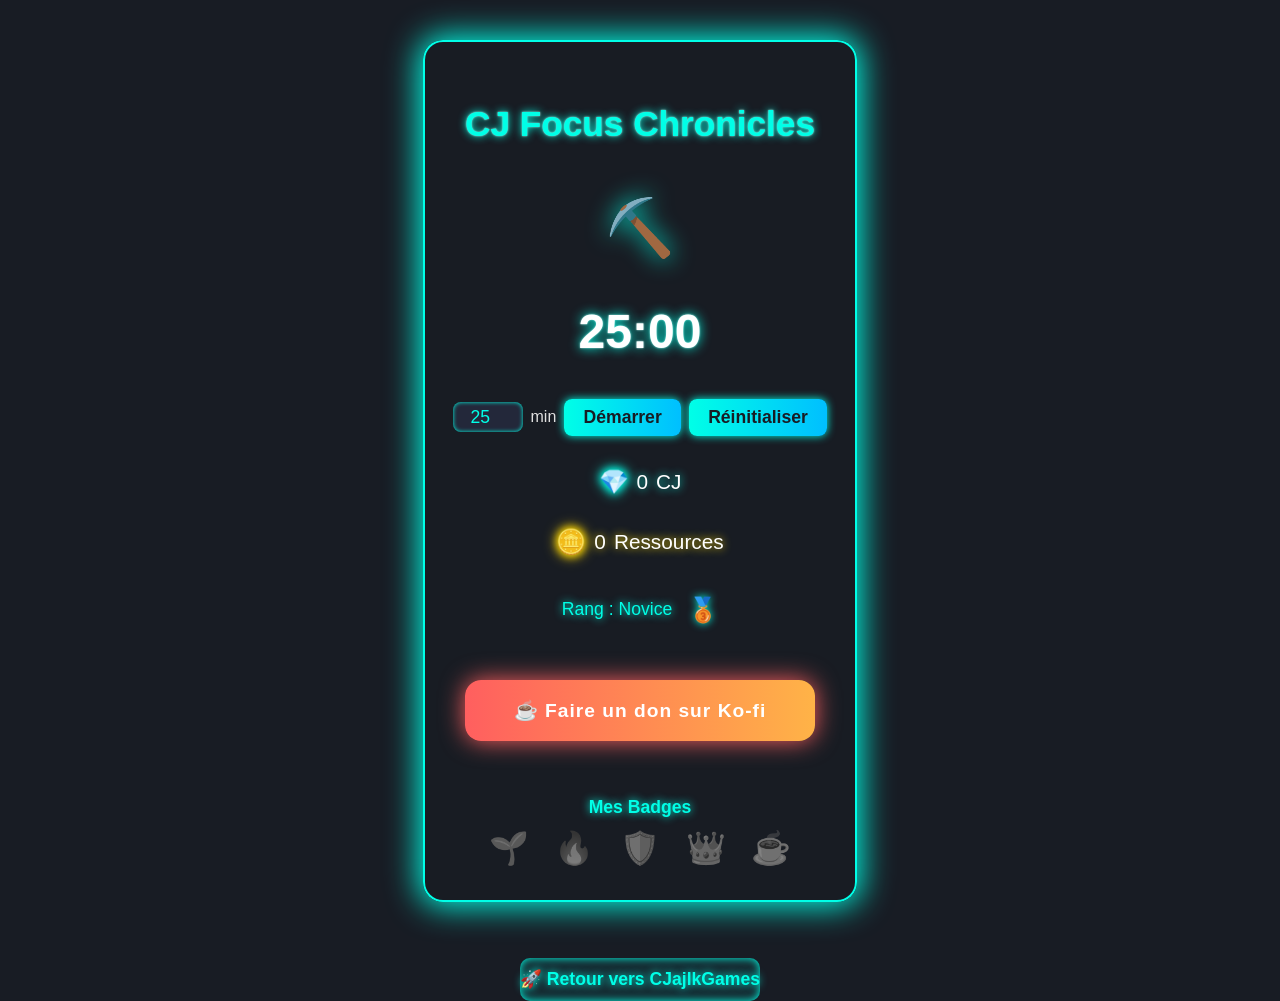
==== focus.html @ 75758763 "Initial focus app" ====
<!DOCTYPE html>
<html lang="fr">
<head>
    <meta charset="UTF-8">
    <meta name="viewport" content="width=device-width, initial-scale=1.0">
    <title>CJ Focus Chronicles - Productivité RPG</title>
    <style>
        :root {
            --neon-color: #00ffe7;
        }
        body {
            background: #181c24;
            color: #e0e0e0;
            font-family: 'Segoe UI', Arial, sans-serif;
            margin: 0;
            min-height: 100vh;
            display: flex;
            flex-direction: column;
            align-items: center;
            justify-content: flex-start;
        }
        #app-container {
            margin: 2.5rem auto 0 auto;
            background: rgba(24,28,36,0.97);
            border-radius: 20px;
            box-shadow: 0 0 32px 4px var(--neon-color), 0 0 0 2px var(--neon-color) inset;
            padding: 2.5rem 2rem 2rem 2rem;
            display: flex;
            flex-direction: column;
            align-items: center;
            gap: 2rem;
            max-width: 370px;
            width: 95vw;
        }
        h1 {
            font-size: 2.2rem;
            color: var(--neon-color);
            text-shadow: 0 0 8px var(--neon-color), 0 0 2px #fff;
            margin-bottom: 0.5rem;
        }
        .miner {
            font-size: 3.5rem;
            margin: 0.5rem 0 0.5rem 0;
            filter: drop-shadow(0 0 12px var(--neon-color));
            transition: transform 0.2s;
            display: flex;
            align-items: center;
            justify-content: center;
            height: 4.5rem;
            width: 4.5rem;
            user-select: none;
        }
        .miner.mining {
            animation: miningAnim 0.5s infinite alternate;
        }
        @keyframes miningAnim {
            0% { transform: rotate(-18deg) scale(1.08); }
            100% { transform: rotate(18deg) scale(1.18); }
        }
        .timer {
            font-size: 3rem;
            font-weight: bold;
            color: #fff;
            text-shadow: 0 0 12px var(--neon-color), 0 0 2px #fff;
            margin-bottom: 0.5rem;
        }
        .controls {
            display: flex;
            gap: 0.5rem;
            align-items: center;
        }
        .controls input[type="number"] {
            width: 60px;
            padding: 0.3rem;
            border-radius: 8px;
            border: none;
            background: #23283a;
            color: var(--neon-color);
            font-size: 1.1rem;
            outline: none;
            box-shadow: 0 0 4px var(--neon-color) inset;
            text-align: center;
        }
        .controls button {
            background: linear-gradient(90deg, var(--neon-color) 0%, #00bfff 100%);
            color: #181c24;
            border: none;
            border-radius: 8px;
            padding: 0.5rem 1.2rem;
            font-size: 1.1rem;
            font-weight: bold;
            cursor: pointer;
            box-shadow: 0 0 8px var(--neon-color);
            transition: background 0.2s, color 0.2s;
        }
        .controls button:hover {
            background: linear-gradient(90deg, #00bfff 0%, var(--neon-color) 100%);
            color: #fff;
        }
        .diamonds {
            display: flex;
            align-items: center;
            gap: 0.5rem;
            font-size: 1.3rem;
            color: #fff;
            text-shadow: 0 0 8px var(--neon-color);
        }
        .diamond-icon {
            font-size: 1.5rem;
            color: var(--neon-color);
            filter: drop-shadow(0 0 6px var(--neon-color));
        }
        .resources {
            display: flex;
            align-items: center;
            gap: 0.5rem;
            font-size: 1.3rem;
            color: #fff;
            text-shadow: 0 0 8px #ffd700;
        }
        .resource-icon {
            font-size: 1.5rem;
            color: #ffd700;
            filter: drop-shadow(0 0 6px #ffd700);
        }
        .rank-section {
            margin-top: 0.5rem;
            font-size: 1.1rem;
            color: var(--neon-color);
            text-shadow: 0 0 8px var(--neon-color);
            display: flex;
            align-items: center;
            gap: 0.5rem;
        }
        .kofi-btn {
            margin-top: 1.5rem;
            display: block;
            background: linear-gradient(90deg, #ff5f5f 0%, #ffb347 100%);
            color: #fff;
            font-weight: bold;
            font-size: 1.2rem;
            padding: 1.2rem 0;
            border-radius: 16px;
            text-decoration: none;
            box-shadow: 0 0 24px #ff5f5f;
            letter-spacing: 1px;
            width: 100%;
            text-align: center;
            max-width: 350px;
            transition: background 0.2s, box-shadow 0.2s;
        }
        .kofi-btn:hover {
            background: linear-gradient(90deg, #ffb347 0%, #ff5f5f 100%);
            box-shadow: 0 0 32px #ffb347;
        }
        .alert {
            color: #ff5f5f;
            font-weight: bold;
            margin-top: 1rem;
            text-shadow: 0 0 8px #ff5f5f;
            display: none;
        }
        .badges-section {
            margin-top: 1.5rem;
            width: 100%;
        }
        .badges-section h2 {
            font-size: 1.1rem;
            color: var(--neon-color);
            text-shadow: 0 0 8px var(--neon-color);
            margin: 0 0 0.5rem 0;
            text-align: center;
        }
        #badgesList {
            display: flex;
            gap: 1.2rem;
            justify-content: center;
            align-items: center;
        }
        .badge-ico {
            font-size: 2rem;
            transition: filter 0.3s, box-shadow 0.3s;
            border-radius: 50%;
            padding: 0.2rem;
            cursor: pointer;
        }
        .badge-shine {
            animation: shine 1.2s infinite alternate;
        }
        @keyframes shine {
            0% { filter: drop-shadow(0 0 8px var(--neon-color)); }
            100% { filter: drop-shadow(0 0 24px var(--neon-color)); }
        }
        .badge-tooltip {
            pointer-events: none;
            user-select: none;
            opacity: 0.98;
            transition: opacity 0.2s;
            position: fixed;
            min-width: 160px;
            background: rgba(24,28,36,0.98);
            color: var(--neon-color);
            padding: 0.5rem 1rem;
            border-radius: 12px;
            box-shadow: 0 0 12px var(--neon-color);
            font-size: 1rem;
            text-align: center;
            z-index: 4000;
        }
        .hub-link {
            display: block;
            margin: 2.2rem auto 0 auto;
            color: var(--neon-color);
            font-weight: bold;
            font-size: 1.1rem;
            text-align: center;
            text-decoration: none;
            text-shadow: 0 0 8px var(--neon-color);
            border-radius: 10px;
            padding: 0.7rem 0;
            background: rgba(0,255,231,0.07);
            box-shadow: 0 0 8px var(--neon-color) inset;
            max-width: 350px;
            transition: background 0.2s, color 0.2s;
        }
        .hub-link:hover {
            background: var(--neon-color);
            color: #181c24;
            box-shadow: 0 0 24px var(--neon-color);
        }
        @media (max-width: 600px) {
            #app-container {
                max-width: 98vw;
                padding: 1.2rem 0.5rem 1.5rem 0.5rem;
            }
            .kofi-btn {
                font-size: 1.2rem;
                padding: 1.2rem 0;
                border-radius: 16px;
                max-width: 100vw;
            }
            .miner {
                font-size: 2.5rem;
                height: 3.2rem;
                width: 3.2rem;
            }
        }
    </style>
</head>
<body>
    <div id="app-container">
        <!-- Le contenu JS sera injecté ici -->
    </div>
    <footer style="text-align: center; margin-top: 20px;">
        <a href="https://cjajlk.github.io/cjajlkGames/" class="hub-link">
            🚀 Retour vers CJajlkGames
        </a>
    </footer>
    <audio id="coinSound" src="https://cdn.pixabay.com/audio/2022/03/15/audio_115b9bfae2.mp3" preload="auto"></audio>
    <div id="rankUpAnim" style="display:none;position:fixed;top:0;left:0;right:0;bottom:0;z-index:2000;align-items:center;justify-content:center;background:rgba(24,28,36,0.96);flex-direction:column;"></div>
    <div id="copySuccess" style="display:none;position:fixed;bottom:2.5rem;left:50%;transform:translateX(-50%);background:rgba(0,0,0,0.85);color:#fff;padding:1rem 2rem;border-radius:16px;box-shadow:0 0 16px #00ffe7;font-size:1.1rem;z-index:3000;text-align:center;">Succès copié !</div>
    <script>
        // --- Progression & Badges ---
        const ranks = [
            { name: "Novice", min: 0, icon: "🥉", color: "#00ffe7" },
            { name: "Apprenti", min: 5, icon: "🥈", color: "#a259ff" },
            { name: "Aventurier", min: 15, icon: "🥇", color: "#ffd700" },
            { name: "Maître", min: 30, icon: "🏆", color: "#ffb347" },
            { name: "Légende", min: 60, icon: "👑", color: "#ffd700" }
        ];
        const badges = [
            { id: "badge1", label: "Premier Pas", icon: "🌱", tooltip: "Terminer sa toute première session de focus.", check: (r, s) => r >= 1 },
            { id: "badgeStreak", label: "Série de Feu", icon: "🔥", tooltip: "Réussir 3 sessions de focus d'affilée sans aucune triche.", check: (r, s) => s >= 3 },
            { id: "badge60min", label: "L'Indestructible", icon: "🛡️", tooltip: "Finir une quête de 60 minutes sans quitter l'écran une seule fois.", check: (r, s, l) => l.lastQuest60 },
            { id: "badgeLegend", label: "Légende de CJ", icon: "👑", tooltip: "Atteindre le rang maximum de progression.", check: (r, s, l) => l.rank === ranks.length - 1 },
            { id: "badgeKofi", label: "Soutien Élite", icon: "☕", tooltip: "Cliquer sur le bouton Ko-fi pour soutenir le créateur.", check: (r, s, l) => l.kofi },
        ];
        let userBadges = {};
        let userRank = 0;
        let streak = 0;
        let lastQuest60 = false;
        let kofiClicked = false;
        let diamondCount = 0;
        let resourceCount = 0;
        let antiCheatTriggered = false;
        let timerInterval = null;
        let totalSeconds = 1500;
        let remainingSeconds = 1500;
        let running = false;
        // --- Génération du HTML principal ---
        const app = document.getElementById('app-container');
        app.innerHTML = `
            <h1>CJ Focus Chronicles</h1>
            <div class="miner" id="miner">⛏️</div>
            <div class="timer" id="timer">25:00</div>
            <div class="controls">
                <input type="number" id="minutes" min="1" max="120" value="25"> min
                <button id="startBtn">Démarrer</button>
                <button id="resetBtn">Réinitialiser</button>
            </div>
            <div class="diamonds">
                <span class="diamond-icon">💎</span>
                <span id="diamondCount">0</span> CJ
            </div>
            <div class="resources">
                <span class="resource-icon">🪙</span>
                <span id="resourceCount">0</span> Ressources
                <span id="streak" style="margin-left:1rem;font-size:1.1rem;color:#ffd700;text-shadow:0 0 8px #ffd700;display:none;">🔥 X2</span>
            </div>
            <div class="rank-section" id="rankSection">
                <span id="rankTitle">Rang : Novice</span>
                <span id="rankIcon" style="font-size:1.5rem;margin-left:0.5rem;">🥉</span>
            </div>
            <a class="kofi-btn" id="kofiBtn" href="https://ko-fi.com/cjajlk" target="_blank">☕ Faire un don sur Ko-fi</a>
            <div class="alert" id="alert">⚠️ Ne quittez pas l'onglet ou l'application ! Le timer est remis à zéro.</div>
            <div class="badges-section" id="badgesSection">
                <h2>Mes Badges</h2>
                <div id="badgesList"></div>
            </div>
        `;
        // --- Sélecteurs ---
        const timerDisplay = document.getElementById('timer');
        const minutesInput = document.getElementById('minutes');
        const startBtn = document.getElementById('startBtn');
        const resetBtn = document.getElementById('resetBtn');
        const diamondDisplay = document.getElementById('diamondCount');
        const resourceDisplay = document.getElementById('resourceCount');
        const alertBox = document.getElementById('alert');
        const miner = document.getElementById('miner');
        const rankTitle = document.getElementById('rankTitle');
        const rankIcon = document.getElementById('rankIcon');
        const badgesList = document.getElementById('badgesList');
        const streakDisplay = document.getElementById('streak');
        const kofiBtn = document.getElementById('kofiBtn');
        const rankUpAnim = document.getElementById('rankUpAnim');
        const copySuccess = document.getElementById('copySuccess');
        // --- Fonctions ---
        function updateTimerDisplay() {
            const min = Math.floor(remainingSeconds / 60).toString().padStart(2, '0');
            const sec = (remainingSeconds % 60).toString().padStart(2, '0');
            timerDisplay.textContent = `${min}:${sec}`;
        }
        function resetTimer() {
            running = false;
            clearInterval(timerInterval);
            totalSeconds = parseInt(minutesInput.value, 10) * 60;
            remainingSeconds = totalSeconds;
            updateTimerDisplay();
            startBtn.disabled = false;
            miner.classList.remove('mining');
            alertBox.style.display = 'none';
            antiCheatTriggered = false;
            lastQuest60 = false;
        }
        function startTimer() {
            if (running) return;
            running = true;
            startBtn.disabled = true;
            alertBox.style.display = 'none';
            antiCheatTriggered = false;
            miner.classList.add('mining');
            timerInterval = setInterval(() => {
                if (remainingSeconds > 0) {
                    remainingSeconds--;
                    updateTimerDisplay();
                } else {
                    clearInterval(timerInterval);
                    running = false;
                    startBtn.disabled = false;
                    miner.classList.remove('mining');
                    diamondCount++;
                    let questDuration = totalSeconds / 60;
                    // --- Streak & badges ---
                    if (!antiCheatTriggered) {
                        streak++;
                        if (streak >= 3) streakDisplay.style.display = 'inline';
                    } else {
                        streak = 0;
                        streakDisplay.style.display = 'none';
                    }
                    // Badge 60min
                    if (!antiCheatTriggered && questDuration >= 60) lastQuest60 = true;
                    else lastQuest60 = false;
                    // Gain ressources (X2 si streak)
                    let gain = 1;
                    if (streak >= 3) gain = 2;
                    diamondDisplay.textContent = diamondCount;
                    resourceCount += gain;
                    resourceDisplay.textContent = resourceCount;
                    // Animation diamant
                    diamondDisplay.animate([
                        { transform: 'scale(1)', color: '#fff' },
                        { transform: 'scale(1.4)', color: 'var(--neon-color)' },
                        { transform: 'scale(1)', color: '#fff' }
                    ], { duration: 600 });
                    // Animation ressource
                    resourceDisplay.animate([
                        { transform: 'scale(1)', color: '#fff' },
                        { transform: 'scale(1.4)', color: 'var(--neon-color)' },
                        { transform: 'scale(1)', color: '#fff' }
                    ], { duration: 600 });
                    // Victoire
                    showVictory(gain);
                }
            }, 1000);
        }
        function showVictory(gain) {
            // Progression : update badges/rank
            updateProgression();
            // Ajout bouton copier succès
            if (!document.getElementById('copyBtn')) {
                let btn = document.createElement('button');
                btn.id = 'copyBtn';
                btn.className = 'controls';
                btn.innerText = 'Copier mon succès';
                btn.style.margin = '1.2rem auto 0 auto';
                btn.style.display = 'block';
                btn.onclick = function() {
                    let txt = `🔥 J'ai réussi ${resourceCount} quêtes sur CJ Focus Chronicles ! Rang : ${ranks[userRank].name}${streak>=3?' (Streak X2!)':''} 💎 https://cjajlk.github.io/cjajlkGames/`;
                    navigator.clipboard.writeText(txt);
                    copySuccess.style.display = 'block';
                    setTimeout(()=>{copySuccess.style.display='none';}, 1800);
                };
                document.getElementById('badgesSection').appendChild(btn);
            }
        }
        function getCurrentRankIdx(quests) {
            let idx = 0;
            for (let i = 0; i < ranks.length; i++) {
                if (quests >= ranks[i].min) idx = i;
            }
            return idx;
        }
        function updateProgression() {
            // Badges
            for (const badge of badges) {
                if (badge.check(resourceCount, streak, {lastQuest60, rank:userRank, kofi:kofiClicked})) {
                    userBadges[badge.id] = true;
                }
            }
            saveProgression();
            renderBadges();
            // Rang
            const prevRank = userRank;
            userRank = getCurrentRankIdx(resourceCount);
            renderRank();
            if (userRank !== prevRank) {
                showRankUpAnim();
                updateNeonColor();
            }
            updateNeonColor();
        }
        function renderRank() {
            rankTitle.textContent = `Rang : ${ranks[userRank].name}`;
            rankIcon.textContent = ranks[userRank].icon;
            rankIcon.style.color = ranks[userRank].color;
        }
        function renderBadges() {
            badgesList.innerHTML = '';
            for (const badge of badges) {
                const earned = userBadges[badge.id];
                const span = document.createElement('span');
                span.setAttribute('tabindex', '0');
                span.setAttribute('aria-label', badge.label);
                span.className = 'badge-ico';
                span.textContent = badge.icon;
                if (earned) {
                    span.style.filter = 'none';
                    span.style.boxShadow = '0 0 16px 4px var(--neon-color), 0 0 0 2px var(--neon-color) inset';
                    span.style.background = 'rgba(0,255,231,0.08)';
                    span.classList.add('badge-shine');
                } else {
                    span.style.filter = 'grayscale(1) brightness(0.5)';
                    span.style.boxShadow = 'none';
                    span.style.background = 'none';
                }
                // Tooltip
                span.addEventListener('mouseenter', function(e){
                    showTooltip(badge.tooltip, span);
                });
                span.addEventListener('mouseleave', hideTooltip);
                span.addEventListener('focus', function(e){
                    showTooltip(badge.tooltip, span);
                });
                span.addEventListener('blur', hideTooltip);
                badgesList.appendChild(span);
            }
        }
        function saveProgression() {
            localStorage.setItem('cjfc_badges', JSON.stringify(userBadges));
            localStorage.setItem('cjfc_rank', userRank);
            localStorage.setItem('cjfc_resources', resourceCount);
            localStorage.setItem('cjfc_streak', streak);
            localStorage.setItem('cjfc_lastQuest60', lastQuest60?'1':'');
            localStorage.setItem('cjfc_kofi', kofiClicked?'1':'');
        }
        function loadProgression() {
            try {
                userBadges = JSON.parse(localStorage.getItem('cjfc_badges')) || {};
                userRank = parseInt(localStorage.getItem('cjfc_rank'), 10) || 0;
                resourceCount = parseInt(localStorage.getItem('cjfc_resources'), 10) || 0;
                streak = parseInt(localStorage.getItem('cjfc_streak'), 10) || 0;
                lastQuest60 = !!localStorage.getItem('cjfc_lastQuest60');
                kofiClicked = !!localStorage.getItem('cjfc_kofi');
                resourceDisplay.textContent = resourceCount;
                if (streak >= 3) streakDisplay.style.display = 'inline';
            } catch(e) {
                userBadges = {};
                userRank = 0;
                streak = 0;
                lastQuest60 = false;
                kofiClicked = false;
            }
            renderRank();
            renderBadges();
            updateNeonColor();
        }
        function updateNeonColor() {
            let color = ranks[userRank].color;
            document.documentElement.style.setProperty('--neon-color', color);
            app.style.boxShadow = `0 0 32px 4px ${color}, 0 0 0 2px ${color} inset`;
            let h2 = document.querySelector('.badges-section h2');
            if(h2) h2.style.color = color;
        }
        // --- Tooltip badges ---
        let tooltipDiv = null;
        function showTooltip(text, el) {
            hideTooltip();
            tooltipDiv = document.createElement('div');
            tooltipDiv.className = 'badge-tooltip';
            tooltipDiv.innerText = text;
            document.body.appendChild(tooltipDiv);
            let rect = el.getBoundingClientRect();
            tooltipDiv.style.left = (rect.left + rect.width/2 - 80) + 'px';
            tooltipDiv.style.top = (rect.top - 38) + 'px';
        }
        function hideTooltip() {
            if (tooltipDiv) { tooltipDiv.remove(); tooltipDiv = null; }
        }
        // --- Badge Ko-fi ---
        kofiBtn.addEventListener('click', function() {
            kofiClicked = true;
            updateProgression();
        });
        // --- Anti-cheat ---
        function triggerAntiCheat() {
            if (running && !antiCheatTriggered) {
                clearInterval(timerInterval);
                running = false;
                remainingSeconds = totalSeconds;
                updateTimerDisplay();
                alertBox.style.display = 'block';
                startBtn.disabled = false;
                miner.classList.remove('mining');
                antiCheatTriggered = true;
                streak = 0;
                streakDisplay.style.display = 'none';
            }
        }
        document.addEventListener('visibilitychange', () => {
            if (document.hidden) {
                triggerAntiCheat();
            }
        });
        window.addEventListener('blur', () => {
            triggerAntiCheat();
        });
        // --- Listeners ---
        startBtn.addEventListener('click', () => {
            resetTimer();
            startTimer();
        });
        resetBtn.addEventListener('click', () => {
            resetTimer();
        });
        minutesInput.addEventListener('change', () => {
            if (!running) {
                resetTimer();
            }
        });
        // --- Animation rang ---
        function showRankUpAnim() {
            rankUpAnim.innerHTML = `<div style='display:flex;flex-direction:column;align-items:center;justify-content:center;'><div style='font-size:3.5rem;text-shadow:0 0 24px var(--neon-color);'>${ranks[userRank].icon}</div><div style='color:${ranks[userRank].color};font-size:2.2rem;font-weight:bold;text-shadow:0 0 16px var(--neon-color);margin-top:1rem;'>Nouveau rang : ${ranks[userRank].name} !</div></div>`;
            rankUpAnim.style.display = 'flex';
            setTimeout(() => { rankUpAnim.style.display = 'none'; }, 2200);
        }
        // --- Initialisation ---
        loadProgression();
        resetTimer();
    </script>
</body>
</html>
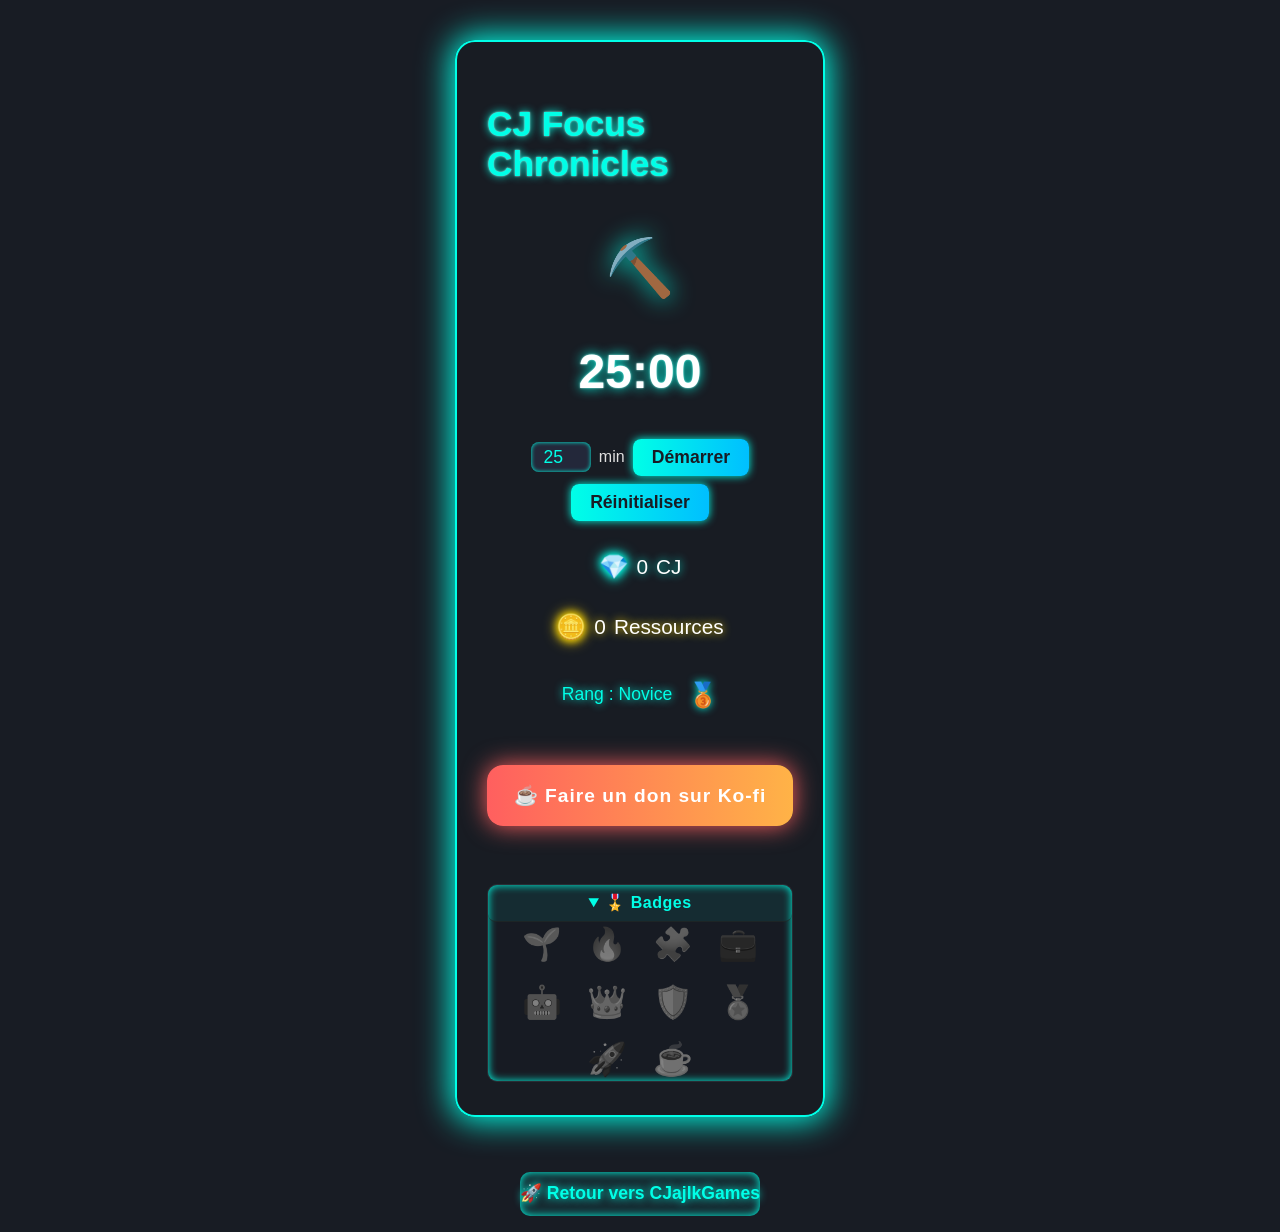
==== commit cdf1df9b: "commit" ====
--- a/focus.html
+++ b/focus.html
@@ -4,15 +4,20 @@
     <meta charset="UTF-8">
     <meta name="viewport" content="width=device-width, initial-scale=1.0">
     <title>CJ Focus Chronicles - Productivité RPG</title>
+    <link rel="stylesheet" href="lock-overlay.css">
     <style>
         :root {
             --neon-color: #00ffe7;
+        }
+        * {
+            box-sizing: border-box;
         }
         body {
             background: #181c24;
             color: #e0e0e0;
             font-family: 'Segoe UI', Arial, sans-serif;
             margin: 0;
+            padding: 0 0.7rem 1rem;
             min-height: 100vh;
             display: flex;
             flex-direction: column;
@@ -30,7 +35,7 @@
             align-items: center;
             gap: 2rem;
             max-width: 370px;
-            width: 95vw;
+            width: min(95vw, 370px);
         }
         h1 {
             font-size: 2.2rem;
@@ -68,6 +73,9 @@
             display: flex;
             gap: 0.5rem;
             align-items: center;
+            justify-content: center;
+            flex-wrap: wrap;
+            width: 100%;
         }
         .controls input[type="number"] {
             width: 60px;
@@ -96,6 +104,25 @@
         .controls button:hover {
             background: linear-gradient(90deg, #00bfff 0%, var(--neon-color) 100%);
             color: #fff;
+        }
+        .copy-btn {
+            margin: 1.1rem auto 0;
+            display: inline-block;
+            background: linear-gradient(90deg, var(--neon-color) 0%, #00bfff 100%);
+            color: #181c24;
+            border: none;
+            border-radius: 10px;
+            padding: 0.48rem 1rem;
+            font-size: 0.95rem;
+            font-weight: 700;
+            cursor: pointer;
+            box-shadow: 0 0 10px var(--neon-color);
+            transition: background 0.2s, color 0.2s, box-shadow 0.2s;
+        }
+        .copy-btn:hover {
+            background: linear-gradient(90deg, #00bfff 0%, var(--neon-color) 100%);
+            color: #fff;
+            box-shadow: 0 0 16px var(--neon-color);
         }
         .diamonds {
             display: flex;
@@ -164,18 +191,43 @@
             margin-top: 1.5rem;
             width: 100%;
         }
-        .badges-section h2 {
-            font-size: 1.1rem;
+        #badgesAccordion {
+            width: 100%;
+            margin: 0.1rem 0 0.2rem 0;
+            border-radius: 10px;
+            background: rgba(24,28,36,0.98);
+            box-shadow: 0 0 8px var(--neon-color) inset;
+            overflow: hidden;
+            border: 1px solid rgba(255,255,255,0.08);
+        }
+        #badgesAccordion summary {
+            font-size: 1rem;
+            padding: 0.55rem 0.4rem;
+            outline: none;
+            cursor: pointer;
+            border-radius: 8px;
+            background: none;
+            user-select: none;
+            text-align: center;
             color: var(--neon-color);
-            text-shadow: 0 0 8px var(--neon-color);
-            margin: 0 0 0.5rem 0;
-            text-align: center;
+            font-weight: 700;
+            letter-spacing: 0.5px;
+            border-bottom: 1px solid #222a;
+            transition: background 0.2s;
+        }
+        #badgesAccordion[open] summary {
+            background: rgba(0,255,231,0.08);
+        }
+        #badgesAccordion:not([open]) #badgesList {
+            display: none;
         }
         #badgesList {
             display: flex;
             gap: 1.2rem;
             justify-content: center;
             align-items: center;
+            flex-wrap: wrap;
+            row-gap: 0.8rem;
         }
         .badge-ico {
             font-size: 2rem;
@@ -230,19 +282,55 @@
         }
         @media (max-width: 600px) {
             #app-container {
-                max-width: 98vw;
-                padding: 1.2rem 0.5rem 1.5rem 0.5rem;
+                width: 100%;
+                max-width: 420px;
+                margin-top: 1rem;
+                padding: 1.05rem 0.7rem 1.2rem;
+                gap: 1.2rem;
+            }
+            h1 {
+                font-size: 1.65rem;
+                text-align: center;
+            }
+            .timer {
+                font-size: 2.35rem;
+            }
+            .controls {
+                gap: 0.45rem;
+            }
+            .controls input[type="number"] {
+                width: 56px;
+                font-size: 1rem;
+            }
+            .controls button {
+                font-size: 0.98rem;
+                padding: 0.48rem 0.82rem;
+            }
+            .resources,
+            .diamonds,
+            .rank-section {
+                font-size: 1rem;
+                text-align: center;
+                flex-wrap: wrap;
+                justify-content: center;
+            }
+            #badgesList {
+                gap: 0.8rem;
             }
             .kofi-btn {
-                font-size: 1.2rem;
-                padding: 1.2rem 0;
-                border-radius: 16px;
-                max-width: 100vw;
+                font-size: 1rem;
+                padding: 0.9rem 0;
+                border-radius: 14px;
+                max-width: 100%;
             }
             .miner {
                 font-size: 2.5rem;
                 height: 3.2rem;
                 width: 3.2rem;
+            }
+            .hub-link {
+                max-width: 100%;
+                font-size: 1rem;
             }
         }
     </style>
@@ -256,6 +344,19 @@
             🚀 Retour vers CJajlkGames
         </a>
     </footer>
+    <div id="lockOverlay" class="lock-overlay" style="display:none;" role="dialog" aria-modal="true" aria-label="Session verrouillée">
+        <div class="lock-card">
+            <div class="lock-title">Session en cours : écran verrouillé</div>
+            <div class="lock-mining-scene" aria-hidden="true">
+                <span class="lock-pickaxe">⛏️</span>
+                <span class="lock-rock">🪨</span>
+                <span class="lock-spark lock-spark-1">✦</span>
+                <span class="lock-spark lock-spark-2">✦</span>
+            </div>
+            <div class="lock-subtitle">Pour débloquer en cas d'urgence, cliquez ci-dessous (la session sera perdue)</div>
+            <button id="unlockBtn" class="lock-unlock-btn">Débloquer (urgence)</button>
+        </div>
+    </div>
     <audio id="coinSound" src="https://cdn.pixabay.com/audio/2022/03/15/audio_115b9bfae2.mp3" preload="auto"></audio>
     <div id="rankUpAnim" style="display:none;position:fixed;top:0;left:0;right:0;bottom:0;z-index:2000;align-items:center;justify-content:center;background:rgba(24,28,36,0.96);flex-direction:column;"></div>
     <div id="copySuccess" style="display:none;position:fixed;bottom:2.5rem;left:50%;transform:translateX(-50%);background:rgba(0,0,0,0.85);color:#fff;padding:1rem 2rem;border-radius:16px;box-shadow:0 0 16px #00ffe7;font-size:1.1rem;z-index:3000;text-align:center;">Succès copié !</div>
@@ -271,14 +372,20 @@
         const badges = [
             { id: "badge1", label: "Premier Pas", icon: "🌱", tooltip: "Terminer sa toute première session de focus.", check: (r, s) => r >= 1 },
             { id: "badgeStreak", label: "Série de Feu", icon: "🔥", tooltip: "Réussir 3 sessions de focus d'affilée sans aucune triche.", check: (r, s) => s >= 3 },
+            { id: "badge10", label: "Routine Installée", icon: "🧩", tooltip: "Atteindre 10 ressources.", check: (r) => r >= 10 },
+            { id: "badge30", label: "Focus Pro", icon: "💼", tooltip: "Atteindre 30 ressources.", check: (r) => r >= 30 },
+            { id: "badge50", label: "Machine à Focus", icon: "🤖", tooltip: "Atteindre 50 ressources.", check: (r) => r >= 50 },
+            { id: "badge100", label: "Légende du Focus", icon: "👑", tooltip: "Atteindre 100 ressources pour débloquer ce badge ultime.", check: (r) => r >= 100 },
             { id: "badge60min", label: "L'Indestructible", icon: "🛡️", tooltip: "Finir une quête de 60 minutes sans quitter l'écran une seule fois.", check: (r, s, l) => l.lastQuest60 },
-            { id: "badgeLegend", label: "Légende de CJ", icon: "👑", tooltip: "Atteindre le rang maximum de progression.", check: (r, s, l) => l.rank === ranks.length - 1 },
+            { id: "badgeLong", label: "Marathonien", icon: "🏅", tooltip: "Terminer une session de 90 minutes ou plus.", check: (r, s, l) => l.lastQuest90 },
+            { id: "badgeStreak10", label: "Inarrêtable", icon: "🚀", tooltip: "Atteindre une série de 10 sessions réussies sans triche.", check: (r, s) => s >= 10 },
             { id: "badgeKofi", label: "Soutien Élite", icon: "☕", tooltip: "Cliquer sur le bouton Ko-fi pour soutenir le créateur.", check: (r, s, l) => l.kofi },
         ];
         let userBadges = {};
         let userRank = 0;
         let streak = 0;
         let lastQuest60 = false;
+        let lastQuest90 = false;
         let kofiClicked = false;
         let diamondCount = 0;
         let resourceCount = 0;
@@ -314,8 +421,10 @@
             <a class="kofi-btn" id="kofiBtn" href="https://ko-fi.com/cjajlk" target="_blank">☕ Faire un don sur Ko-fi</a>
             <div class="alert" id="alert">⚠️ Ne quittez pas l'onglet ou l'application ! Le timer est remis à zéro.</div>
             <div class="badges-section" id="badgesSection">
-                <h2>Mes Badges</h2>
-                <div id="badgesList"></div>
+                <details id="badgesAccordion" open>
+                    <summary>🎖️ Badges</summary>
+                    <div id="badgesList"></div>
+                </details>
             </div>
         `;
         // --- Sélecteurs ---
@@ -334,6 +443,41 @@
         const kofiBtn = document.getElementById('kofiBtn');
         const rankUpAnim = document.getElementById('rankUpAnim');
         const copySuccess = document.getElementById('copySuccess');
+        const lockOverlay = document.getElementById('lockOverlay');
+        const unlockBtn = document.getElementById('unlockBtn');
+
+        function showLockOverlay() {
+            if (lockOverlay) lockOverlay.style.display = 'flex';
+            document.body.classList.add('lock-active');
+            document.body.style.overflow = 'hidden';
+        }
+
+        function hideLockOverlay() {
+            if (lockOverlay) lockOverlay.style.display = 'none';
+            document.body.classList.remove('lock-active');
+            document.body.style.overflow = '';
+        }
+
+        function stopSessionAndLose() {
+            running = false;
+            clearInterval(timerInterval);
+            hideLockOverlay();
+            alertBox.textContent = "Session annulée : écran débloqué avant la fin.";
+            alertBox.style.display = 'block';
+            streak = 0;
+            streakDisplay.style.display = 'none';
+            miner.classList.remove('mining');
+            startBtn.disabled = false;
+        }
+
+        if (unlockBtn) {
+            unlockBtn.addEventListener('click', stopSessionAndLose);
+        }
+
+        if (window.innerWidth <= 600) {
+            const accordion = document.getElementById('badgesAccordion');
+            if (accordion) accordion.removeAttribute('open');
+        }
         // --- Fonctions ---
         function updateTimerDisplay() {
             const min = Math.floor(remainingSeconds / 60).toString().padStart(2, '0');
@@ -351,6 +495,8 @@
             alertBox.style.display = 'none';
             antiCheatTriggered = false;
             lastQuest60 = false;
+            lastQuest90 = false;
+            hideLockOverlay();
         }
         function startTimer() {
             if (running) return;
@@ -359,6 +505,7 @@
             alertBox.style.display = 'none';
             antiCheatTriggered = false;
             miner.classList.add('mining');
+            showLockOverlay();
             timerInterval = setInterval(() => {
                 if (remainingSeconds > 0) {
                     remainingSeconds--;
@@ -368,6 +515,7 @@
                     running = false;
                     startBtn.disabled = false;
                     miner.classList.remove('mining');
+                    hideLockOverlay();
                     diamondCount++;
                     let questDuration = totalSeconds / 60;
                     // --- Streak & badges ---
@@ -381,6 +529,9 @@
                     // Badge 60min
                     if (!antiCheatTriggered && questDuration >= 60) lastQuest60 = true;
                     else lastQuest60 = false;
+                    // Badge 90min
+                    if (!antiCheatTriggered && questDuration >= 90) lastQuest90 = true;
+                    else lastQuest90 = false;
                     // Gain ressources (X2 si streak)
                     let gain = 1;
                     if (streak >= 3) gain = 2;
@@ -411,10 +562,8 @@
             if (!document.getElementById('copyBtn')) {
                 let btn = document.createElement('button');
                 btn.id = 'copyBtn';
-                btn.className = 'controls';
+                btn.className = 'copy-btn';
                 btn.innerText = 'Copier mon succès';
-                btn.style.margin = '1.2rem auto 0 auto';
-                btn.style.display = 'block';
                 btn.onclick = function() {
                     let txt = `🔥 J'ai réussi ${resourceCount} quêtes sur CJ Focus Chronicles ! Rang : ${ranks[userRank].name}${streak>=3?' (Streak X2!)':''} 💎 https://cjajlk.github.io/cjajlkGames/`;
                     navigator.clipboard.writeText(txt);
@@ -434,7 +583,7 @@
         function updateProgression() {
             // Badges
             for (const badge of badges) {
-                if (badge.check(resourceCount, streak, {lastQuest60, rank:userRank, kofi:kofiClicked})) {
+                if (badge.check(resourceCount, streak, {lastQuest60, lastQuest90, rank:userRank, kofi:kofiClicked})) {
                     userBadges[badge.id] = true;
                 }
             }
@@ -492,6 +641,7 @@
             localStorage.setItem('cjfc_resources', resourceCount);
             localStorage.setItem('cjfc_streak', streak);
             localStorage.setItem('cjfc_lastQuest60', lastQuest60?'1':'');
+            localStorage.setItem('cjfc_lastQuest90', lastQuest90?'1':'');
             localStorage.setItem('cjfc_kofi', kofiClicked?'1':'');
         }
         function loadProgression() {
@@ -501,6 +651,7 @@
                 resourceCount = parseInt(localStorage.getItem('cjfc_resources'), 10) || 0;
                 streak = parseInt(localStorage.getItem('cjfc_streak'), 10) || 0;
                 lastQuest60 = !!localStorage.getItem('cjfc_lastQuest60');
+                lastQuest90 = !!localStorage.getItem('cjfc_lastQuest90');
                 kofiClicked = !!localStorage.getItem('cjfc_kofi');
                 resourceDisplay.textContent = resourceCount;
                 if (streak >= 3) streakDisplay.style.display = 'inline';
@@ -509,6 +660,7 @@
                 userRank = 0;
                 streak = 0;
                 lastQuest60 = false;
+                lastQuest90 = false;
                 kofiClicked = false;
             }
             renderRank();
@@ -555,6 +707,7 @@
                 antiCheatTriggered = true;
                 streak = 0;
                 streakDisplay.style.display = 'none';
+                hideLockOverlay();
             }
         }
         document.addEventListener('visibilitychange', () => {
--- a/lock-overlay.css
+++ b/lock-overlay.css
@@ -0,0 +1,159 @@
+.lock-overlay {
+  position: fixed;
+  inset: 0;
+  z-index: 9999;
+  display: flex;
+  align-items: center;
+  justify-content: center;
+  padding: 1.2rem;
+  background: radial-gradient(circle at 50% 30%, rgba(0,255,231,0.08), rgba(0,0,0,0.94) 60%);
+  backdrop-filter: blur(2px);
+  animation: lockFadeIn 260ms ease-out;
+}
+
+.lock-card {
+  width: min(92vw, 560px);
+  text-align: center;
+  color: #fff;
+  background: rgba(24, 28, 36, 0.96);
+  border: 1px solid color-mix(in srgb, var(--neon-color,#00ffe7) 45%, transparent);
+  border-radius: 18px;
+  padding: 1.4rem 1.1rem 1.1rem;
+  box-shadow: 0 0 28px color-mix(in srgb, var(--neon-color,#00ffe7) 45%, transparent), 0 0 0 1px rgba(255,255,255,0.07) inset;
+  animation: lockCardPop 320ms cubic-bezier(0.2, 0.9, 0.2, 1);
+}
+
+.lock-mining-scene {
+  position: relative;
+  width: min(86vw, 230px);
+  height: 86px;
+  margin: 0.25rem auto 0.85rem;
+  border-radius: 14px;
+  background: linear-gradient(180deg, rgba(255,255,255,0.04), rgba(0,0,0,0.18));
+  box-shadow: 0 0 0 1px rgba(255,255,255,0.08) inset;
+  overflow: hidden;
+}
+
+.lock-pickaxe {
+  position: absolute;
+  left: 58px;
+  top: 8px;
+  font-size: 2rem;
+  transform-origin: 80% 82%;
+  animation: lockPickaxeHit 0.75s ease-in-out infinite;
+  filter: drop-shadow(0 0 6px rgba(255,255,255,0.4));
+}
+
+.lock-rock {
+  position: absolute;
+  right: 42px;
+  bottom: 13px;
+  font-size: 2rem;
+  animation: lockRockShake 0.75s ease-in-out infinite;
+  filter: drop-shadow(0 0 10px rgba(0,0,0,0.45));
+}
+
+.lock-spark {
+  position: absolute;
+  color: #ffd27a;
+  opacity: 0;
+  text-shadow: 0 0 8px rgba(255,210,122,0.8);
+}
+
+.lock-spark-1 {
+  right: 88px;
+  top: 28px;
+  animation: lockSpark 0.75s ease-out infinite;
+}
+
+.lock-spark-2 {
+  right: 72px;
+  top: 18px;
+  animation: lockSpark 0.75s ease-out 0.09s infinite;
+}
+
+.lock-title {
+  font-size: clamp(1.1rem, 2.4vw, 1.45rem);
+  font-weight: 700;
+  text-shadow: 0 0 12px color-mix(in srgb, var(--neon-color,#00ffe7) 40%, transparent);
+  margin-bottom: 0.55rem;
+}
+
+.lock-subtitle {
+  font-size: clamp(0.9rem, 1.9vw, 1rem);
+  color: #d7dde8;
+  line-height: 1.45;
+  margin-bottom: 1rem;
+}
+
+.lock-unlock-btn {
+  border: none;
+  border-radius: 12px;
+  background: linear-gradient(90deg, #ff4d4d 0%, #ff6b6b 100%);
+  color: #fff;
+  font-size: 1.05rem;
+  font-weight: 700;
+  padding: 0.85rem 1.4rem;
+  cursor: pointer;
+  box-shadow: 0 8px 24px rgba(255,77,77,0.35), 0 0 0 1px rgba(255,255,255,0.15) inset;
+  transition: transform 0.16s ease, filter 0.16s ease, box-shadow 0.16s ease;
+  animation: lockPulse 2.3s ease-in-out infinite;
+}
+
+.lock-unlock-btn:hover {
+  transform: translateY(-1px) scale(1.01);
+  filter: brightness(1.04);
+  box-shadow: 0 12px 28px rgba(255,77,77,0.42), 0 0 0 1px rgba(255,255,255,0.2) inset;
+}
+
+.lock-unlock-btn:active {
+  transform: translateY(0) scale(0.99);
+}
+
+@keyframes lockFadeIn {
+  from { opacity: 0; }
+  to { opacity: 1; }
+}
+
+@keyframes lockCardPop {
+  from { opacity: 0; transform: translateY(8px) scale(0.97); }
+  to { opacity: 1; transform: translateY(0) scale(1); }
+}
+
+@keyframes lockPulse {
+  0%, 100% { box-shadow: 0 8px 24px rgba(255,77,77,0.35), 0 0 0 1px rgba(255,255,255,0.15) inset; }
+  50% { box-shadow: 0 12px 30px rgba(255,77,77,0.5), 0 0 0 1px rgba(255,255,255,0.24) inset; }
+}
+
+@keyframes lockPickaxeHit {
+  0% { transform: rotate(-26deg) translate(0, 0); }
+  38% { transform: rotate(16deg) translate(10px, 10px); }
+  46% { transform: rotate(24deg) translate(13px, 13px); }
+  100% { transform: rotate(-26deg) translate(0, 0); }
+}
+
+@keyframes lockRockShake {
+  0%, 34%, 100% { transform: translateX(0); }
+  40% { transform: translateX(2px) rotate(-3deg); }
+  47% { transform: translateX(-2px) rotate(2deg); }
+  55% { transform: translateX(1px); }
+}
+
+@keyframes lockSpark {
+  0%, 35%, 100% { opacity: 0; transform: translate(0, 0) scale(0.7); }
+  45% { opacity: 1; transform: translate(2px, -4px) scale(1); }
+  62% { opacity: 0; transform: translate(8px, -9px) scale(1.05); }
+}
+
+body.lock-active #mainContainer,
+body.lock-active #app-container {
+  filter: blur(0.6px) brightness(0.58);
+  transform: scale(0.995);
+  transition: filter 0.25s ease, transform 0.25s ease;
+}
+
+@media (max-width: 600px) {
+  .lock-card {
+    padding: 1.1rem 0.8rem 0.9rem;
+  }
+}
